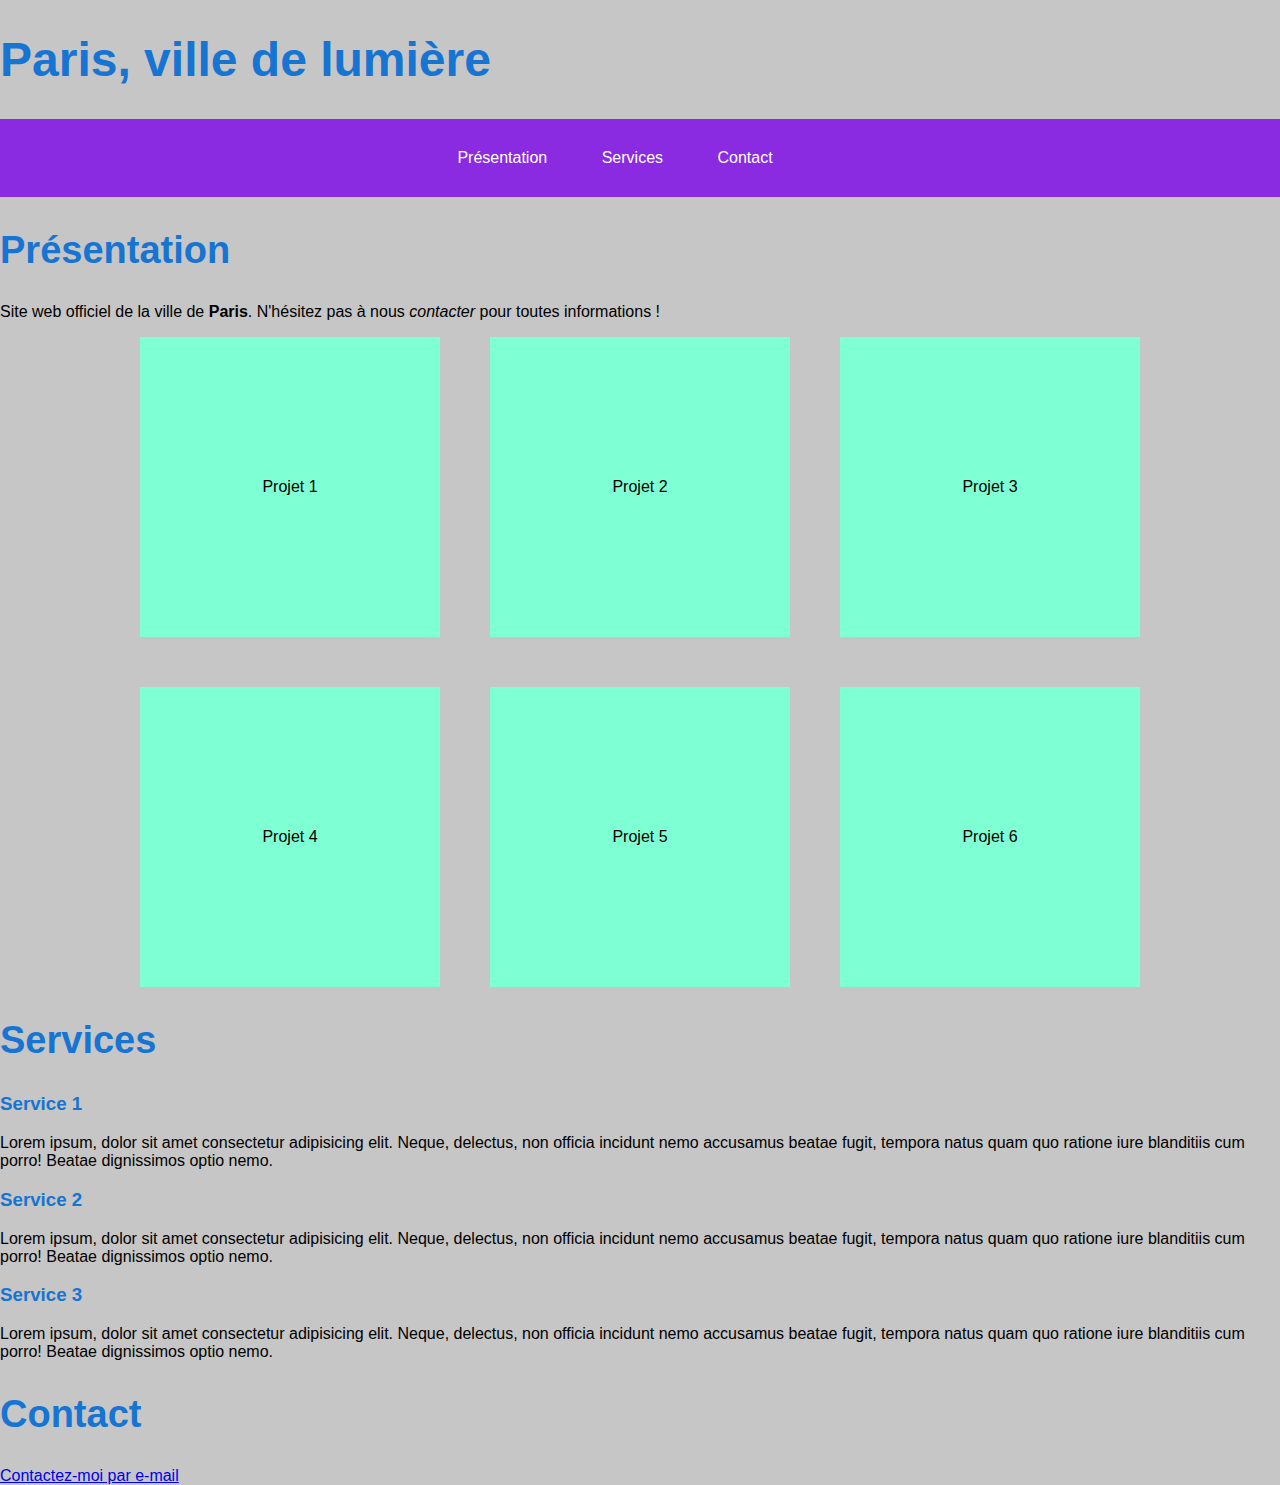
==== index.html @ d9439175 "Add files via upload" ====
<!DOCTYPE html>
<html lang="fr-FR">
  <head>
    <meta charset="UTF-8" />
    <meta name="viewport" content="width=device-width, initial-scale=1.0" />
    <title>Paris, ville de lumière</title>
    <meta name="description" content="Site web officiel de la ville de Paris" />
    <meta name="keywords" content="Paris, ville, capitale, France" />
    <link rel="stylesheet" href="https://cdnjs.cloudflare.com/ajax/libs/font-awesome/6.6.0/css/all.min.css" integrity="sha512-Kc323vGBEqzTmouAECnVceyQqyqdsSiqLQISBL29aUW4U/M7pSPA/gEUZQqv1cwx4OnYxTxve5UMg5GT6L4JJg==" crossorigin="anonymous" referrerpolicy="no-referrer" />
    <link rel="stylesheet" href="style.css" />
</head>
  <body>
    <header>
      <h1>Paris, ville de lumière</h1>
      <nav class="nav">
        <ul>
          <li><a href="#introduction">Présentation</a></li>
          <li><a href="#services">Services</a></li>
          <li><a href="./contact.html">Contact</a></li>
        </ul>
      </nav>
    </header>

    <main>
      <article id="introduction">
        <h2>Présentation <i class="fa-regular fa-clipboard"></i></h2>
        <p>
          Site web officiel de la ville de <strong>Paris</strong>. N'hésitez pas
          à nous <em>contacter</em> pour toutes informations !
        </p>

        <div class="projects">
            <div class="project">Projet 1</div>
            <div class="project">Projet 2</div>
            <div class="project">Projet 3</div>
            <div class="project">Projet 4</div>
            <div class="project">Projet 5</div>
            <div class="project">Projet 6</div>
        </div>
      </article>

      <article id="services">
        <h2>Services</h2>
        <h3>Service 1</h3>
        <p>
          Lorem ipsum, dolor sit amet consectetur adipisicing elit. Neque,
          delectus, non officia incidunt nemo accusamus beatae fugit, tempora
          natus quam quo ratione iure blanditiis cum porro! Beatae dignissimos
          optio nemo.
        </p>
        <h3>Service 2</h3>
        <p>
          Lorem ipsum, dolor sit amet consectetur adipisicing elit. Neque,
          delectus, non officia incidunt nemo accusamus beatae fugit, tempora
          natus quam quo ratione iure blanditiis cum porro! Beatae dignissimos
          optio nemo.
        </p>
        <h3>Service 3</h3>
        <p>
          Lorem ipsum, dolor sit amet consectetur adipisicing elit. Neque,
          delectus, non officia incidunt nemo accusamus beatae fugit, tempora
          natus quam quo ratione iure blanditiis cum porro! Beatae dignissimos
          optio nemo.
        </p>
      </article>
    </main>

    <footer>
      <article id="contact">
        <h2>Contact</h2>
        <a href="mailto:chevalier@chris-freelance.com">
          Contactez-moi par e-mail
        </a>
      </article>
    </footer>
  </body>
</html>
---- style.css ----
body {
  background-color: rgb(198, 198, 198);
  font-family: Arial, Helvetica, sans-serif;
  margin: 0;
}

h1 {
  font-size: 48px;
}

h2 {
  font-size: 38px;
}

h1,
h2,
h3 {
  color: rgb(22, 116, 210);
}

.nav ul {
  list-style-type: none;
  text-align: center;
  background-color: blueviolet;
  padding: 30px;
}

.nav ul li {
  display: inline;
  margin-right: 50px;
}

.nav ul a {
  color: white;
  text-decoration: none;
}

.nav ul a:hover {
  color: lightgray;
  text-decoration: underline;
}

.projects {
  display: flex;
  flex-wrap: wrap;
  gap: 50px;
  justify-content: center;
}

.project {
  display: flex;
  justify-content: center;
  align-items: center;
  width: 300px;
  height: 300px;
  background-color: aquamarine;
}

@media all and (max-width: 520px) {
  body {
    background-color: red;
  }

  .nav ul li {
    display: block;
  }

  .nav ul {
    text-align: left;
  }
}
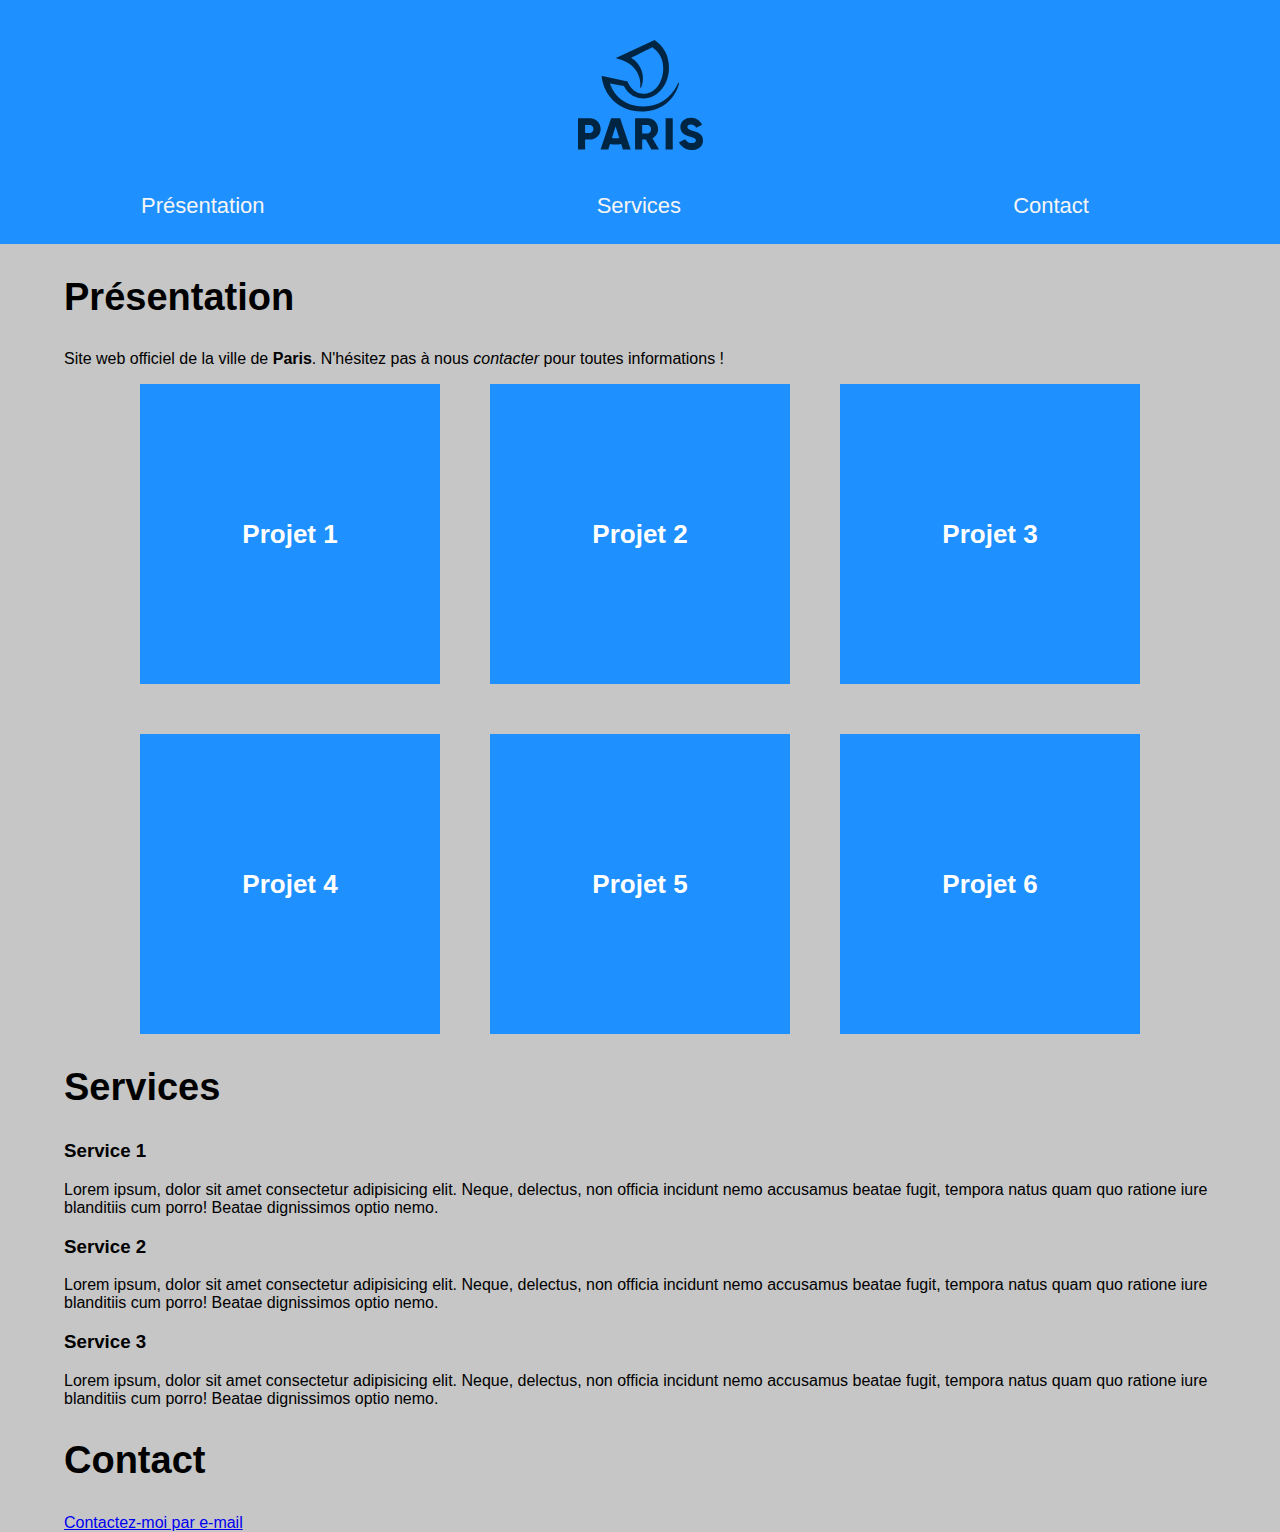
==== commit 81243277: "Add files via upload" ====
--- a/index.html
+++ b/index.html
@@ -6,16 +6,26 @@
     <title>Paris, ville de lumière</title>
     <meta name="description" content="Site web officiel de la ville de Paris" />
     <meta name="keywords" content="Paris, ville, capitale, France" />
-    <link rel="stylesheet" href="https://cdnjs.cloudflare.com/ajax/libs/font-awesome/6.6.0/css/all.min.css" integrity="sha512-Kc323vGBEqzTmouAECnVceyQqyqdsSiqLQISBL29aUW4U/M7pSPA/gEUZQqv1cwx4OnYxTxve5UMg5GT6L4JJg==" crossorigin="anonymous" referrerpolicy="no-referrer" />
+    <link
+      rel="stylesheet"
+      href="https://cdnjs.cloudflare.com/ajax/libs/font-awesome/6.6.0/css/all.min.css"
+      integrity="sha512-Kc323vGBEqzTmouAECnVceyQqyqdsSiqLQISBL29aUW4U/M7pSPA/gEUZQqv1cwx4OnYxTxve5UMg5GT6L4JJg=="
+      crossorigin="anonymous"
+      referrerpolicy="no-referrer"
+    />
     <link rel="stylesheet" href="style.css" />
-</head>
+  </head>
   <body>
     <header>
-      <h1>Paris, ville de lumière</h1>
+      <h1>
+        <a href="./index.html">
+          <img src="./images/logo.svg" alt="Logo Paris" />
+        </a>
+      </h1>
       <nav class="nav">
         <ul>
-          <li><a href="#introduction">Présentation</a></li>
-          <li><a href="#services">Services</a></li>
+          <li><a href="./index.html#introduction">Présentation</a></li>
+          <li><a href="./index.html#services">Services</a></li>
           <li><a href="./contact.html">Contact</a></li>
         </ul>
       </nav>
@@ -23,24 +33,24 @@
 
     <main>
       <article id="introduction">
-        <h2>Présentation <i class="fa-regular fa-clipboard"></i></h2>
+        <h2>Présentation <i class="fa-solid fa-user"></i></h2>
         <p>
           Site web officiel de la ville de <strong>Paris</strong>. N'hésitez pas
           à nous <em>contacter</em> pour toutes informations !
         </p>
 
         <div class="projects">
-            <div class="project">Projet 1</div>
-            <div class="project">Projet 2</div>
-            <div class="project">Projet 3</div>
-            <div class="project">Projet 4</div>
-            <div class="project">Projet 5</div>
-            <div class="project">Projet 6</div>
+          <div class="project">Projet 1</div>
+          <div class="project">Projet 2</div>
+          <div class="project">Projet 3</div>
+          <div class="project">Projet 4</div>
+          <div class="project">Projet 5</div>
+          <div class="project">Projet 6</div>
         </div>
       </article>
 
       <article id="services">
-        <h2>Services</h2>
+        <h2>Services <i class="fa-solid fa-handshake-angle"></i></h2>
         <h3>Service 1</h3>
         <p>
           Lorem ipsum, dolor sit amet consectetur adipisicing elit. Neque,
@@ -67,7 +77,7 @@
 
     <footer>
       <article id="contact">
-        <h2>Contact</h2>
+        <h2>Contact <i class="fa-regular fa-address-card"></i></h2>
         <a href="mailto:chevalier@chris-freelance.com">
           Contactez-moi par e-mail
         </a>
--- a/style.css
+++ b/style.css
@@ -6,23 +6,28 @@
 
 h1 {
   font-size: 48px;
+  margin-top: 0;
+  padding-top: 40px;
+  text-align: center;
 }
 
 h2 {
   font-size: 38px;
 }
 
-h1,
-h2,
-h3 {
-  color: rgb(22, 116, 210);
+header {
+  background-color: dodgerblue;
+}
+
+header img {
+  width: 125px;
 }
 
 .nav ul {
   list-style-type: none;
-  text-align: center;
-  background-color: blueviolet;
-  padding: 30px;
+  display: flex;
+  padding: 0 0 25px 0;
+  justify-content: space-around;
 }
 
 .nav ul li {
@@ -31,13 +36,19 @@
 }
 
 .nav ul a {
-  color: white;
+  color: whitesmoke;
+  font-size: 22px;
   text-decoration: none;
 }
 
 .nav ul a:hover {
-  color: lightgray;
+  color: lightblue;
   text-decoration: underline;
+}
+
+main,
+footer {
+  margin: 0 5%;
 }
 
 .projects {
@@ -53,7 +64,10 @@
   align-items: center;
   width: 300px;
   height: 300px;
-  background-color: aquamarine;
+  font-weight: bold;
+  color: white;
+  font-size: 26px;
+  background-color: dodgerblue;
 }
 
 @media all and (max-width: 520px) {
